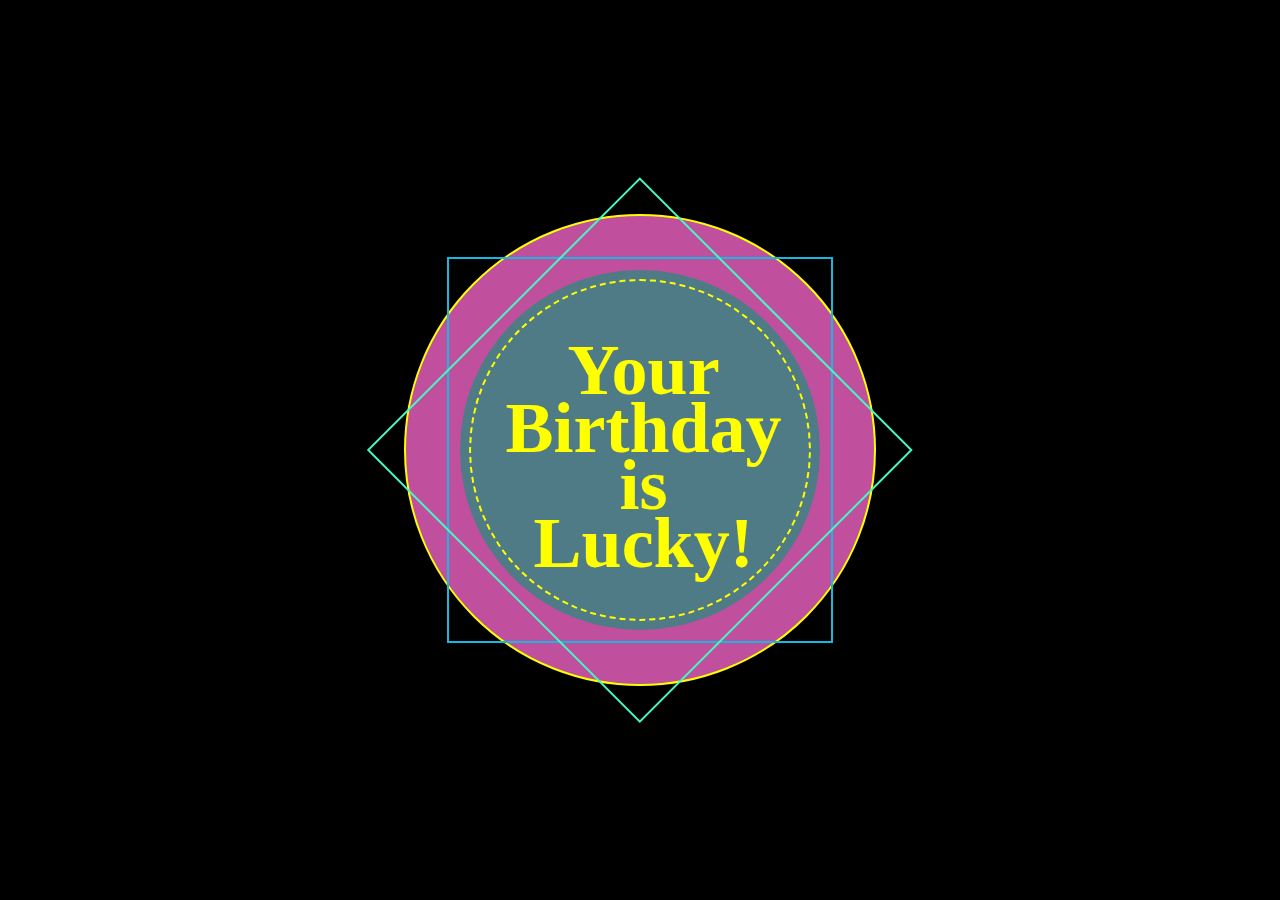
==== luckyBday.html @ 6268bce1 "input, output processed" ====
<!DOCTYPE html>
<html lang="en">
<head>
    <meta charset="UTF-8">
    <meta name="viewport" content="width=device-width, initial-scale=1.0">
    <title>Lucky-Birthday</title>
    <link href="/styles.css" rel="stylesheet">
</head>
<style>
    body{
        background-color:black;
    }
</style>
<body>
    <div class="center">
        <h1 class="ml8">
            <span class="letters-container">
                <span class="letters">Your <br> Birthday <br> is <br> Lucky!</span>
                

            </span>
            <span class="circle circle-white"></span>
  <span class="circle circle-dark"></span>
  
  <span class="circle box-dark-border1"></span>
  <span class="circle box-dark-border2"></span>
  <span class="circle box-dark-dashed3"></span>
  
            </h1>
            
    </div>
    
    <script src="/app.js" type="text/javascript"></script> 
</body>
</html>
---- styles.css ----
:root{
    --primary-color: #DB2777;
}
body{
    margin: 0px;
}
.nav{
    padding: 0.4rem;
    background-image: linear-gradient(-45deg, #f761a1 0, #8c1bab 100%);
    padding-left: 1rem;
    padding-right: 1rem;
}
h2{
    margin-block-start: 0em;
}
.center{
    text-align: center;
}
.container{
    max-width: 40rem;
    margin: auto;
    padding: 1rem;

}
.container1{
    max-width: 39rem;
    height: 39rem;
    margin: auto;
    padding: 1rem;
    background-image: url("https://i.pinimg.com/originals/2b/4b/cf/2b4bcffeaea9ce0d040e11944aee7601.jpg");

}
.pad{
    padding: 0.5rem;
}
span.label {
    font-size: 1.5em;
    font-weight: 700;
    

}
.btn{
    padding: 0.5rem;
    border-style: none;
    border-radius: 3px;
    background-image: linear-gradient(-45deg, #f761a1 0, #8c1bab 100%);
  
}
img.size{
    margin-top: 2rem;
    height: 8rem;
    animation: shake 1s;
  animation-iteration-count: infinite;
}
@keyframes shake {
    0% { transform: translate(1px, 1px) rotate(0deg); }
    10% { transform: translate(-1px, -20px) rotate(-1deg); }
    20% { transform: translate(-3px, 0px) rotate(1deg); }
    30% { transform: translate(3px, 2px) rotate(0deg); }
    40% { transform: translate(1px, -1px) rotate(1deg); }
    50% { transform: translate(-1px, 2px) rotate(-1deg); }
    60% { transform: translate(-3px, 1px) rotate(0deg); }
    70% { transform: translate(3px, 1px) rotate(-1deg); }
    80% { transform: translate(-1px, -1px) rotate(1deg); }
    90% { transform: translate(1px, 2px) rotate(0deg); }
    100% { transform: translate(1px, -2px) rotate(-1deg); }
  }


footer .link{
    text-decoration: none;
    color: black;
}
 

 .social-image {
    display: inline-block;
    width: 2rem;
    height: 2rem;
    border-radius: 50rem;
    
    object-fit: cover;
    margin-block-start: 1em;
    margin-block-end: 1em;
  }

h1.ml8 {
    font-weight: 900;
    font-size: 4.5em;
    color: yellow;
    width: 3em;
    height: 3em;
  }

  .ml8 .letters-container {
    position: absolute;
    left: 0.1em;
    right: 0;
    margin: auto;
    top: -2em;
    bottom: 0;
    height: 1em;
  }
  .ml8 .letters {
    position: relative;
    z-index: 2;
    display: inline-block;
    line-height: 0.8em;
    
  }
  
  .ml8 .circle {
    position: absolute;
    left: 0;
    right: 0;
    margin: auto;
    top: 0;
    bottom: 0;
  }
  
  .ml8 .circle-white {
    width: 6.5em;
    height: 6.5em;
    border: 2px solid yellow;
    border-radius: 7em;
    background-color: rgb(192, 80, 158);
  }
  
  .ml8 .circle-dark {
    width: 5em;
    height: 5em;
    background-color: #4f7b86;
    border-radius: 3em;
    
  }
  
  
  .ml8 .box-dark-border1 {
    
    background-color: transparent;
    border: 2px solid #16b8e0;
    width: 5.3em;
    height: 5.3em;
    animation: box-move2 5s infinite;
  }

  .ml8 .box-dark-border2 {
    -webkit-transform: rotate(45deg) ;
    background-color: transparent;
    border: 2px solid #46f8c3;
    width: 5.3em;
    height: 5.3em;
    animation: box-move1 5s infinite;
  }

  .ml8 .box-dark-dashed3 {
    
    background-color: transparent;
    border: 2px dashed yellow;
    width: 4.7em;
    height: 4.7em;
    border-radius: 4em;
  }

  @keyframes box-move1 {
    0%   {width: 0em; height: 0em}
    50%  {width: 6em; height:6em}
    
    100% {width: 5.3em; height:5.3em}
  }
  @keyframes box-move2 {
    0%   {width: 0em; height: 0em}
    50%  {width: 5.3em; height:5.3em}
    
    100% {width: 6em; height: 6em}
  }

  

.text-outline{
    
   -webkit-text-fill-color: transparent; /* Will override color (regardless of order) */
   -webkit-text-stroke-width: 2px;
   -webkit-text-stroke-color: rgb(136, 36, 128);
   font-size: 64px;
   font-family: 'Arvo', serif;
}

.text-fill{
  font-family: 'Arvo', serif;
  font-weight: 300;
  color: rgb(143, 34, 119);
  font-size: 80px;
  animation: glow 1s ease-in-out infinite alternate;
  
}

  
  @keyframes glow {
    from {
      text-shadow: 0 0 20px #fff, 0 0 30px  palevioletred, 0 0 40px   palevioletred;
    }
    
    to {
      text-shadow: 0 0 20px #fff, 0 0 30px #a72a68, 0 0 40px #a72a68, 0 0 50px  #a72a68, 0 0 60px  #a72a68;
    }
  }

  .emoji{
    font-size: 5rem;
    margin-left: 25rem;
    animation: heartbeat 1s infinite;
  }
  @keyframes heartbeat {
    from{
      font-size: 5rem;
    }
    to{
      font-size: 7rem;
    }
  }
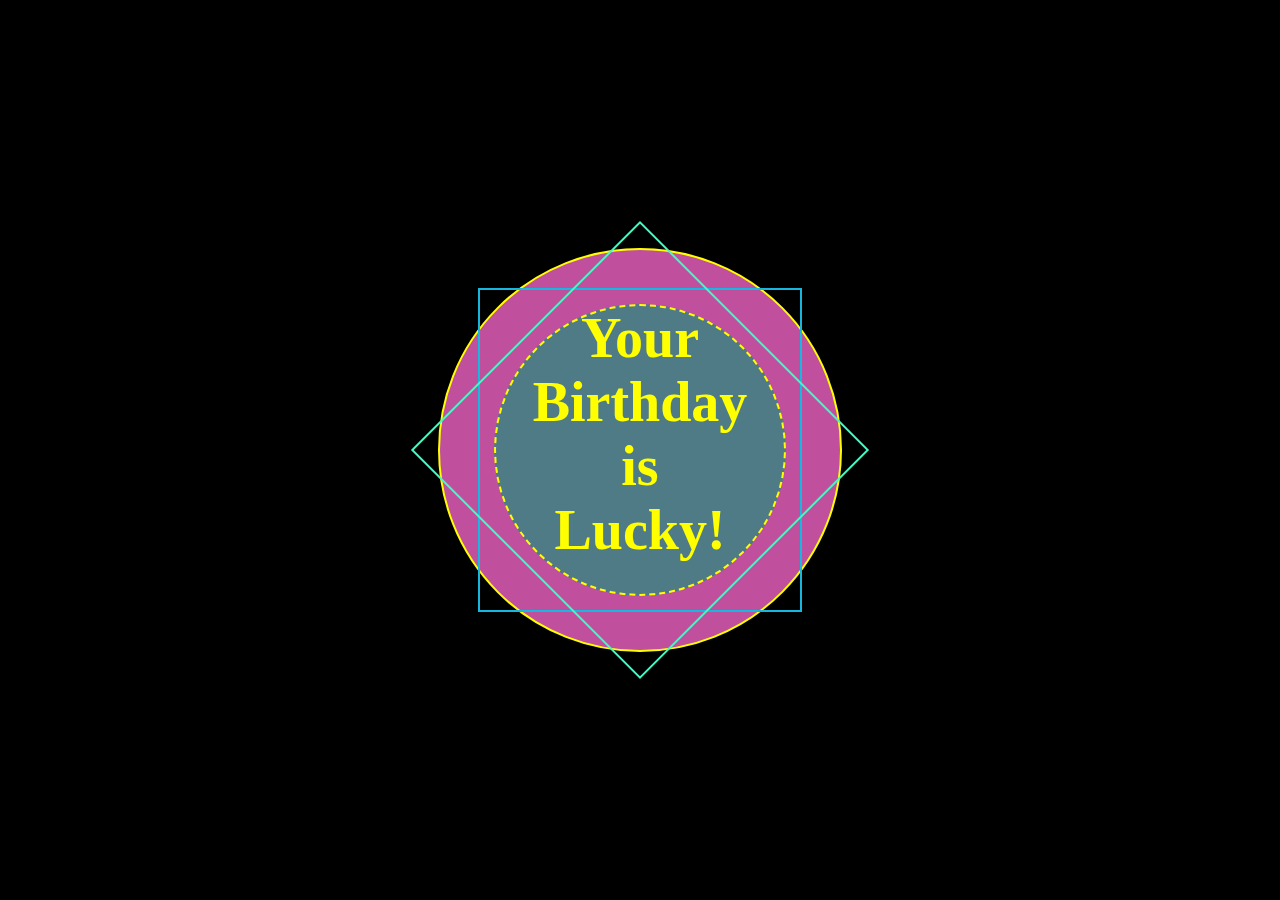
==== commit c2a36aff: "updated styles" ====
--- a/luckyBday.html
+++ b/luckyBday.html
@@ -15,12 +15,15 @@
     <div class="center">
         <h1 class="ml8">
             <span class="letters-container">
-                <span class="letters">Your <br> Birthday <br> is <br> Lucky!</span>
+                
                 
 
             </span>
+            
             <span class="circle circle-white"></span>
-  <span class="circle circle-dark"></span>
+  <span class="circle circle-dark">
+    Your <br> Birthday <br> is <br> Lucky!
+  </span>
   
   <span class="circle box-dark-border1"></span>
   <span class="circle box-dark-border2"></span>
--- a/styles.css
+++ b/styles.css
@@ -20,14 +20,6 @@
     max-width: 40rem;
     margin: auto;
     padding: 1rem;
-
-}
-.container1{
-    max-width: 39rem;
-    height: 39rem;
-    margin: auto;
-    padding: 1rem;
-    background-image: url("https://i.pinimg.com/originals/2b/4b/cf/2b4bcffeaea9ce0d040e11944aee7601.jpg");
 
 }
 .pad{
@@ -80,34 +72,17 @@
     border-radius: 50rem;
     
     object-fit: cover;
-    margin-block-start: 1em;
-    margin-block-end: 1em;
+    margin-block-start: 1rem;
+    margin-block-end: 1rem;
   }
 
 h1.ml8 {
     font-weight: 900;
-    font-size: 4.5em;
+    font-size: 3.5rem;
     color: yellow;
-    width: 3em;
-    height: 3em;
+    
   }
 
-  .ml8 .letters-container {
-    position: absolute;
-    left: 0.1em;
-    right: 0;
-    margin: auto;
-    top: -2em;
-    bottom: 0;
-    height: 1em;
-  }
-  .ml8 .letters {
-    position: relative;
-    z-index: 2;
-    display: inline-block;
-    line-height: 0.8em;
-    
-  }
   
   .ml8 .circle {
     position: absolute;
@@ -119,18 +94,19 @@
   }
   
   .ml8 .circle-white {
-    width: 6.5em;
-    height: 6.5em;
+    width: 25rem;
+    height: 25rem;
     border: 2px solid yellow;
-    border-radius: 7em;
+    border-radius: 25rem;
     background-color: rgb(192, 80, 158);
   }
   
   .ml8 .circle-dark {
-    width: 5em;
-    height: 5em;
+    width: 18rem;
+    height: 18rem;
     background-color: #4f7b86;
-    border-radius: 3em;
+    border: 2px dashed yellow;
+    border-radius: 15rem;
     
   }
   
@@ -139,8 +115,8 @@
     
     background-color: transparent;
     border: 2px solid #16b8e0;
-    width: 5.3em;
-    height: 5.3em;
+    width: 20rem;
+    height: 20rem;
     animation: box-move2 5s infinite;
   }
 
@@ -148,31 +124,24 @@
     -webkit-transform: rotate(45deg) ;
     background-color: transparent;
     border: 2px solid #46f8c3;
-    width: 5.3em;
-    height: 5.3em;
+    width: 20rem;
+    height: 20rem;
     animation: box-move1 5s infinite;
   }
 
-  .ml8 .box-dark-dashed3 {
-    
-    background-color: transparent;
-    border: 2px dashed yellow;
-    width: 4.7em;
-    height: 4.7em;
-    border-radius: 4em;
-  }
+  
 
   @keyframes box-move1 {
-    0%   {width: 0em; height: 0em}
-    50%  {width: 6em; height:6em}
+    0%   {width: 0rem; height: 0rem}
+    50%  {width: 20rem; height:20rem}
     
-    100% {width: 5.3em; height:5.3em}
+    100% {width: 22rem; height:22rem}
   }
   @keyframes box-move2 {
-    0%   {width: 0em; height: 0em}
-    50%  {width: 5.3em; height:5.3em}
+    0%   {width: 0rem; height: 0rem}
+    50%  {width: 22rem; height:22rem}
     
-    100% {width: 6em; height: 6em}
+    100% {width: 20rem; height: 20rem}
   }
 
   
@@ -182,7 +151,7 @@
    -webkit-text-fill-color: transparent; /* Will override color (regardless of order) */
    -webkit-text-stroke-width: 2px;
    -webkit-text-stroke-color: rgb(136, 36, 128);
-   font-size: 64px;
+   font-size: 3rem;
    font-family: 'Arvo', serif;
 }
 
@@ -190,7 +159,7 @@
   font-family: 'Arvo', serif;
   font-weight: 300;
   color: rgb(143, 34, 119);
-  font-size: 80px;
+  font-size: 4rem;
   animation: glow 1s ease-in-out infinite alternate;
   
 }
@@ -207,15 +176,17 @@
   }
 
   .emoji{
+    position: absolute;
     font-size: 5rem;
-    margin-left: 25rem;
-    animation: heartbeat 1s infinite;
+    
+   margin-left: 5rem;
+    animation: heartbeat 2s infinite;
   }
   @keyframes heartbeat {
     from{
+      font-size: 3rem;
+    }
+    to{
       font-size: 5rem;
     }
-    to{
-      font-size: 7rem;
-    }
   }
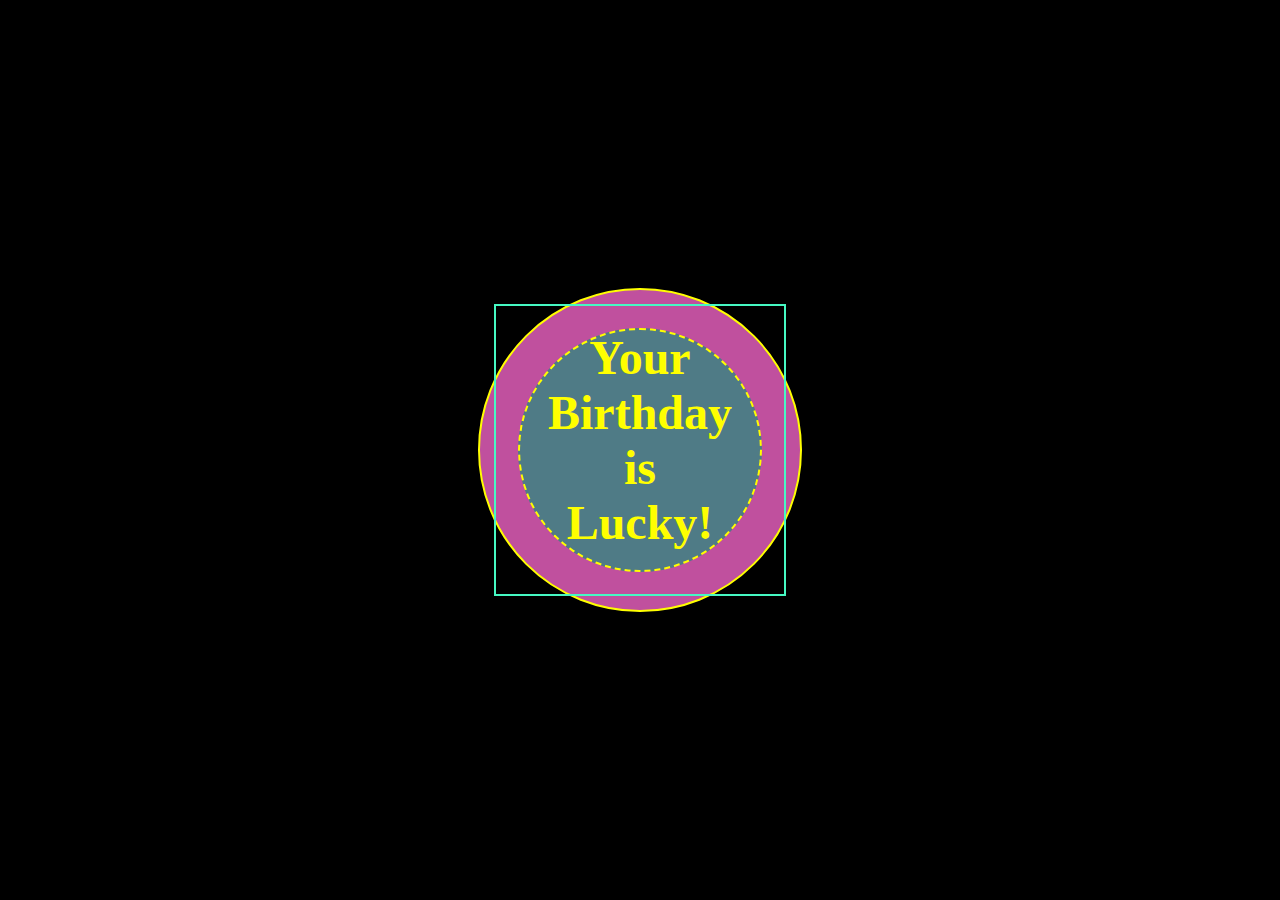
==== commit d23a348a: "updated style3" ====
--- a/luckyBday.html
+++ b/luckyBday.html
@@ -1,5 +1,6 @@
 <!DOCTYPE html>
 <html lang="en">
+
 <head>
     <meta charset="UTF-8">
     <meta name="viewport" content="width=device-width, initial-scale=1.0">
@@ -7,32 +8,31 @@
     <link href="/styles.css" rel="stylesheet">
 </head>
 <style>
-    body{
-        background-color:black;
+    body {
+        background-color: black;
     }
 </style>
+
 <body>
-    <div class="center">
-        <h1 class="ml8">
-            <span class="letters-container">
-                
-                
 
-            </span>
-            
-            <span class="circle circle-white"></span>
-  <span class="circle circle-dark">
-    Your <br> Birthday <br> is <br> Lucky!
-  </span>
-  
-  <span class="circle box-dark-border1"></span>
-  <span class="circle box-dark-border2"></span>
-  <span class="circle box-dark-dashed3"></span>
-  
-            </h1>
-            
-    </div>
     
-    <script src="/app.js" type="text/javascript"></script> 
+
+
+        <span class="circle circle-white"></span>
+        
+
+        <span class="circle box-dark-border1"></span>
+        <span class="circle box-dark-border2"></span>
+        <span class="circle circle-dark">
+            Your <br> Birthday <br> is <br> Lucky!
+        </span>
+
+
+    
+
+
+
+    <script src="/app.js" type="text/javascript"></script>
 </body>
+
 </html>--- a/styles.css
+++ b/styles.css
@@ -76,15 +76,10 @@
     margin-block-end: 1rem;
   }
 
-h1.ml8 {
-    font-weight: 900;
-    font-size: 3.5rem;
-    color: yellow;
-    
-  }
+
 
   
-  .ml8 .circle {
+   .circle {
     position: absolute;
     left: 0;
     right: 0;
@@ -93,39 +88,43 @@
     bottom: 0;
   }
   
-  .ml8 .circle-white {
-    width: 25rem;
-    height: 25rem;
+  .circle-white {
+    width: 20rem;
+    height: 20rem;
     border: 2px solid yellow;
-    border-radius: 25rem;
+    border-radius: 20rem;
     background-color: rgb(192, 80, 158);
   }
   
-  .ml8 .circle-dark {
-    width: 18rem;
-    height: 18rem;
+   .circle-dark {
+    font-weight: 900;
+    font-size: 3rem;
+    color: yellow;
+    width: 15rem;
+    height: 15rem;
     background-color: #4f7b86;
     border: 2px dashed yellow;
     border-radius: 15rem;
+    text-align: center;
     
   }
   
   
-  .ml8 .box-dark-border1 {
+   .box-dark-border1 {
     
     background-color: transparent;
     border: 2px solid #16b8e0;
-    width: 20rem;
-    height: 20rem;
+    width: 18rem;
+    height: 18rem;
     animation: box-move2 5s infinite;
   }
 
-  .ml8 .box-dark-border2 {
-    -webkit-transform: rotate(45deg) ;
+  .box-dark-border2 {
+    
     background-color: transparent;
     border: 2px solid #46f8c3;
-    width: 20rem;
-    height: 20rem;
+    width: 18rem;
+    height: 18rem;
     animation: box-move1 5s infinite;
   }
 
@@ -133,15 +132,17 @@
 
   @keyframes box-move1 {
     0%   {width: 0rem; height: 0rem}
-    50%  {width: 20rem; height:20rem}
+    50%  {width: 18rem; height:18rem}
     
-    100% {width: 22rem; height:22rem}
+    100% {width: 20rem; height:20rem}
+  
+    100% {transform: rotate(45deg); }
   }
   @keyframes box-move2 {
     0%   {width: 0rem; height: 0rem}
-    50%  {width: 22rem; height:22rem}
+    50%  {width: 20rem; height:20rem}
     
-    100% {width: 20rem; height: 20rem}
+    100% {width: 18rem; height: 18rem}
   }
 
   
